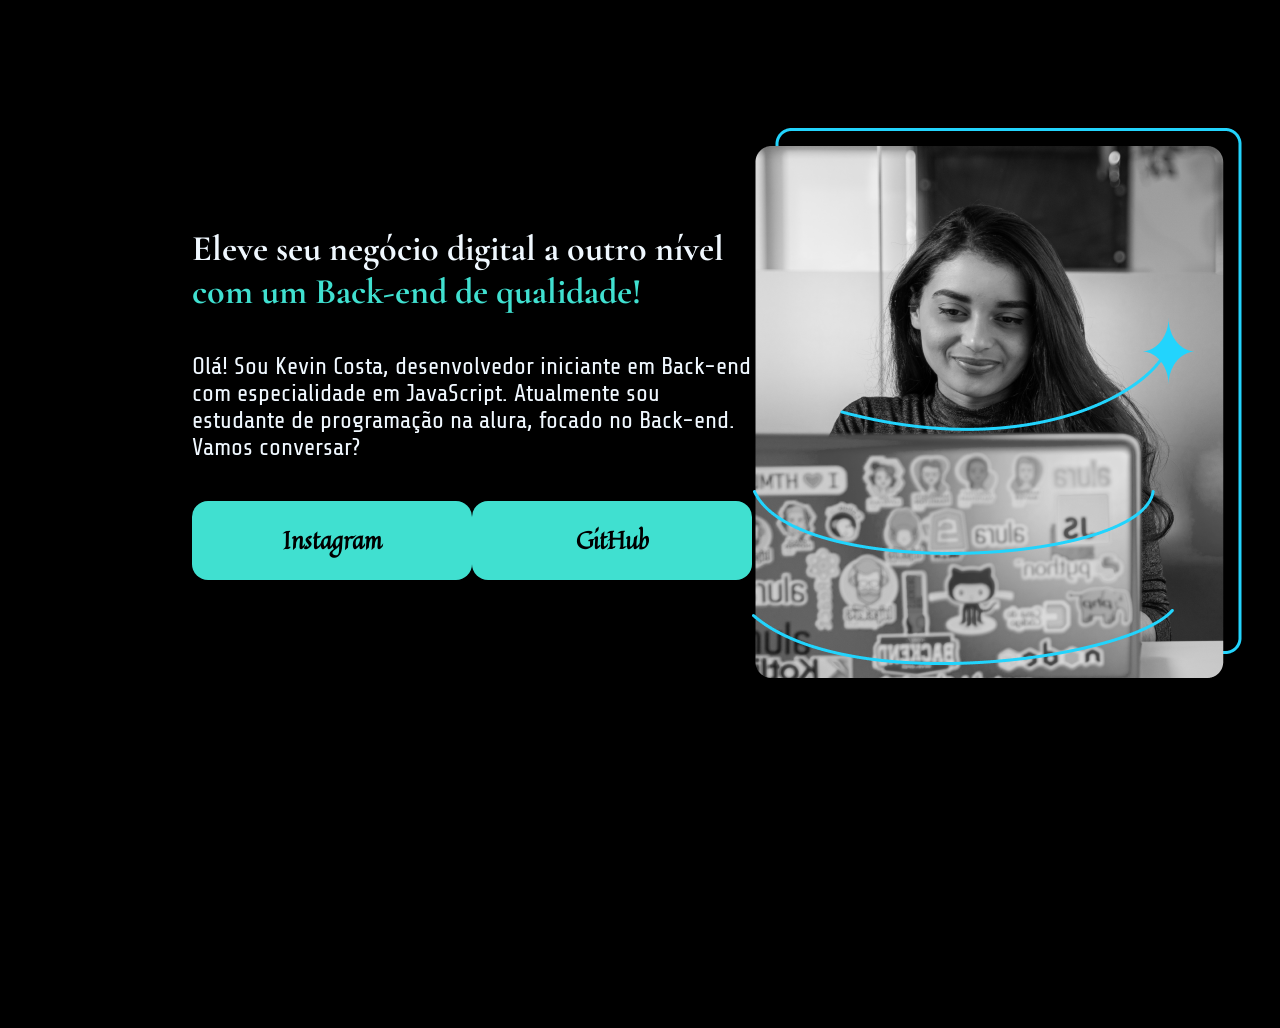
==== index.html @ 4f3ec19f "Estilizando a pagina" ====
<!DOCTYPE html>
<html lang="pt-BR">

<head>
    <meta charset="UTF-8">
    <meta http-equiv="X-UA-Compatible" content="IE=edge">
    <meta name="viewport" content="width=device-width, initial-scale=1.0">
    <title>Portifolio</title>
    <link rel="stylesheet" href="style.css">
</head>

<body>
    <header></header>
    <main class="apresentacao">
        <section class="apresentacao__conteudo">
            <h1 class="apresentacao__titulo">Eleve seu negócio digital a outro nível <strong class="titulo-destaque">com
                    um Back-end de
                    qualidade!</strong></h1>
            <p class="apresentacao__texto">Olá! Sou Kevin Costa, desenvolvedor iniciante em Back-end com especialidade
                em JavaScript.
                Atualmente sou estudante de programação na alura, focado no Back-end. Vamos conversar?</p>
            <div class="apresentacao__conteudo__links">
                <a class="apresentacao__link" href="https://instagram.com">Instagram</a>
                <a class="apresentacao__link" href="https://github.com/dashboard">GitHub</a>
            </div>
        </section>
        <img src="img/Imagem.png" alt="foto de uma desenvolvedora codando">
    </main>
    <footer></footer>
</body>

</html>
---- style.css ----
@import url('https://fonts.googleapis.com/css2?family=Cormorant+Garamond:ital,wght@0,300..700;1,300..700&family=Quintessential&family=Share+Tech&display=swap');

* {
    margin: 0;
    padding: 0;
}

body {
    height: 100vh;
    box-sizing: border-box;
    background-color: black;
    color: aliceblue;
}

.titulo-destaque {
    color: turquoise;
}

.apresentacao {
    margin: 10% 15%;
    display: flex;
    align-items: center;
    justify-content: space-between;
}

.apresentacao__conteudo {
    width: 615px;
    display: flex;
    flex-direction: column;
    gap: 40px;
}

.apresentacao__titulo {
    font-family: 'Cormorant Garamond', serif;
    font-size: 36px;
}

.apresentacao__texto {
    font-family: 'Share Tech', sans-serif;
    font-size: 24px;
}

.apresentacao__conteudo__links {
    display: flex;
    justify-content: space-between;
}

.apresentacao__link {
    background-color: turquoise;
    width: 280px;
    text-align: center;
    border-radius: 16px;
    font-size: 24px;
    padding: 21.5px 0;
    text-decoration: none;
    color: black;
    font-family: "Quintessential", serif;
    font-weight: bold;
}
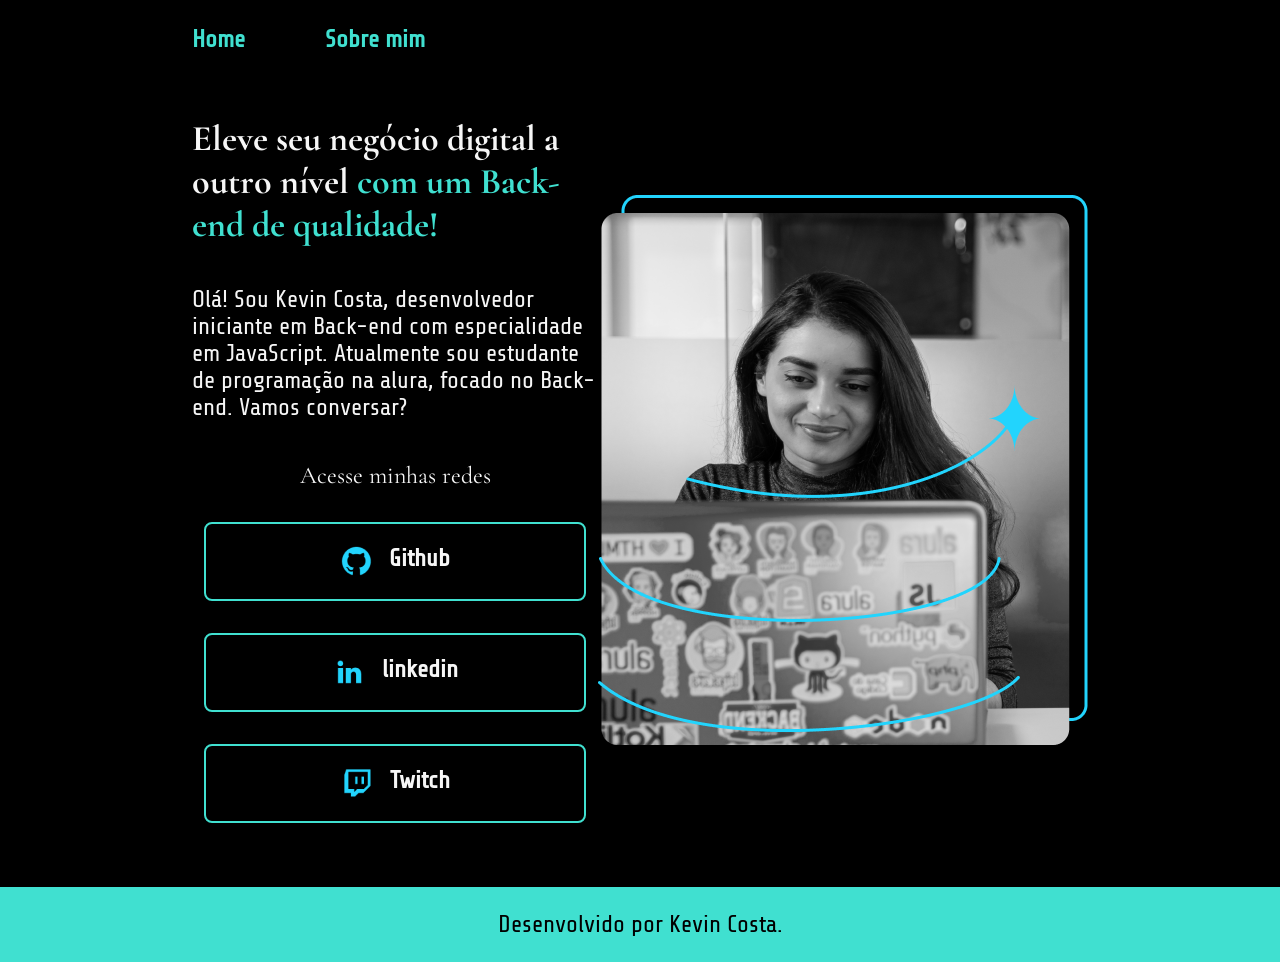
==== commit b5d111f0: "modificando site" ====
--- a/index.html
+++ b/index.html
@@ -10,23 +10,43 @@
 </head>
 
 <body>
-    <header></header>
+    <header class="cabecalho">
+        <nav class="cabecalho__menu">
+            <a class="cabecalho__menu__link" href="index.html">Home</a>
+            <a class="cabecalho__menu__link" href="about.html">Sobre mim</a>
+        </nav>
+    </header>
     <main class="apresentacao">
         <section class="apresentacao__conteudo">
-            <h1 class="apresentacao__titulo">Eleve seu negócio digital a outro nível <strong class="titulo-destaque">com
+            <h1 class="apresentacao__conteudo__titulo">Eleve seu negócio digital a outro nível <strong
+                    class="titulo-destaque">com
                     um Back-end de
                     qualidade!</strong></h1>
-            <p class="apresentacao__texto">Olá! Sou Kevin Costa, desenvolvedor iniciante em Back-end com especialidade
+            <p class="apresentacao__conteudo__texto">Olá! Sou Kevin Costa, desenvolvedor iniciante em Back-end com
+                especialidade
                 em JavaScript.
                 Atualmente sou estudante de programação na alura, focado no Back-end. Vamos conversar?</p>
-            <div class="apresentacao__conteudo__links">
-                <a class="apresentacao__link" href="https://instagram.com">Instagram</a>
-                <a class="apresentacao__link" href="https://github.com/dashboard">GitHub</a>
+            <div class="apresentacao__links">
+                <h2 class="apresentacao__links__subtitulo">Acesse minhas redes</h2>
+                <a class="apresentacao__links__link" href="https://github.com/rafaballerini">
+                    <img src="./img/github.png">
+                    Github
+                </a>
+                <a class="apresentacao__links__link" href="https://linkedin.com/in/rafaellaballerini">
+                    <img src="./img/linkedin.png">
+                    linkedin
+                </a>
+                <a class="apresentacao__links__link" href="https://twitch.tv/guilimadev">
+                    <img src="./img/twitch.png">
+                    Twitch
+                </a>
             </div>
         </section>
         <img src="img/Imagem.png" alt="foto de uma desenvolvedora codando">
     </main>
-    <footer></footer>
+    <footer class="rodape">
+        <p>Desenvolvido por Kevin Costa.</p>
+    </footer>
 </body>
 
 </html>
--- a/style.css
+++ b/style.css
@@ -1,23 +1,50 @@
 @import url('https://fonts.googleapis.com/css2?family=Cormorant+Garamond:ital,wght@0,300..700;1,300..700&family=Quintessential&family=Share+Tech&display=swap');
+
+:root {
+    --cor-primaria: #000000;
+    --cor-secundaria: #F6F6F6;
+    --cor-terciaria: #40E0D0;
+    --cor-hover: #272727;
+
+    --fonte-primaria: 'Cormorant Garamond', serif;
+    --fonte-secundaria: 'Share Tech', sans-serif;
+    --fonte-teciaria: 'Quintessential', serif;
+}
 
 * {
     margin: 0;
     padding: 0;
 }
 
-body {
-    height: 100vh;
+body{
     box-sizing: border-box;
-    background-color: black;
-    color: aliceblue;
+    background-color: var(--cor-primaria);
+    color: var(--cor-secundaria);
+}
+
+.cabecalho{
+    padding: 2% 0% 0% 15%;
+}
+
+.cabecalho__menu{
+    display: flex;
+    gap: 80px;
+}
+
+.cabecalho__menu__link{
+    font-family: var(--fonte-secundaria);
+    font-size: 1.5rem;
+    font-weight: 600;
+    color: var(--cor-terciaria);
+    text-decoration: none;
 }
 
 .titulo-destaque {
-    color: turquoise;
+    color: var(--cor-terciaria);
 }
 
 .apresentacao {
-    margin: 10% 15%;
+    margin: 5% 15%;
     display: flex;
     align-items: center;
     justify-content: space-between;
@@ -30,30 +57,52 @@
     gap: 40px;
 }
 
-.apresentacao__titulo {
-    font-family: 'Cormorant Garamond', serif;
-    font-size: 36px;
+.apresentacao__conteudo__titulo {
+    font-family: var(--fonte-primaria);
+    font-size: 2.25rem; /* 36 px*/
 }
 
-.apresentacao__texto {
-    font-family: 'Share Tech', sans-serif;
-    font-size: 24px;
+.apresentacao__conteudo__texto {
+    font-family: var(--fonte-secundaria);
+    font-size: 1.5rem; /* 24 px*/
 }
 
-.apresentacao__conteudo__links {
+.apresentacao__links{
     display: flex;
+    flex-direction: column;
     justify-content: space-between;
+    align-items: center;
+    gap: 32px;
 }
-
-.apresentacao__link {
-    background-color: turquoise;
-    width: 280px;
+.apresentacao__links__subtitulo{
+    font-family: var(--fonte-primaria);
+    font-weight: 400;
+    font-size: 1.5rem;
+}
+.apresentacao__links__link{
+    display: flex;
+    justify-content: center;
+    gap: 16px;
+    border: 2px solid var(--cor-terciaria);
+    width: 378px;
     text-align: center;
-    border-radius: 16px;
-    font-size: 24px;
+    border-radius: 8px;
+    font-size: 1.5rem;
+    font-weight: 600;
     padding: 21.5px 0;
     text-decoration: none;
-    color: black;
-    font-family: "Quintessential", serif;
-    font-weight: bold;
+    color: var(--cor-secundaria);
+    font-family: var(--fonte-secundaria);
+}
+.apresentacao__links__link:hover{
+    background-color: var(--cor-hover);
+}
+.rodape{
+    color: var(--cor-primaria);
+    background-color: var(--cor-terciaria);
+    padding: 24px;
+    text-align: center;
+    font-family: var(--fonte-secundaria);
+    font-size: 1.5rem;
+    font-weight: 400;
 }
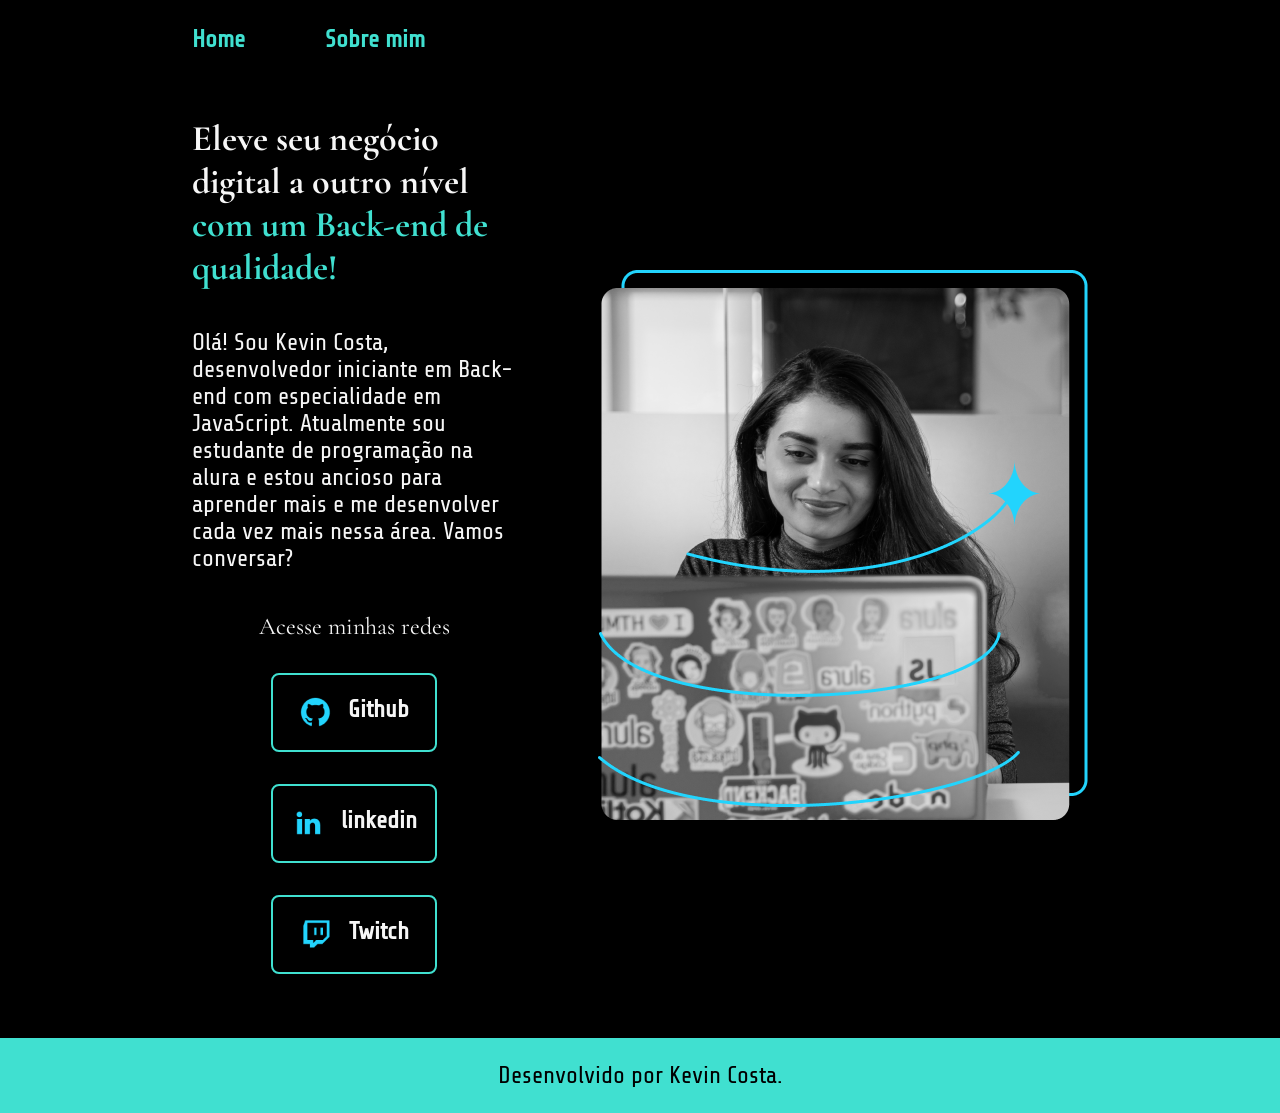
==== commit 56dbf504: "adicionando 'about.html'" ====
--- a/index.html
+++ b/index.html
@@ -23,26 +23,25 @@
                     um Back-end de
                     qualidade!</strong></h1>
             <p class="apresentacao__conteudo__texto">Olá! Sou Kevin Costa, desenvolvedor iniciante em Back-end com
-                especialidade
-                em JavaScript.
-                Atualmente sou estudante de programação na alura, focado no Back-end. Vamos conversar?</p>
+                especialidade em JavaScript. Atualmente sou estudante de programação na alura e estou ancioso
+                para aprender mais e me desenvolver cada vez mais nessa área. Vamos conversar?</p>
             <div class="apresentacao__links">
                 <h2 class="apresentacao__links__subtitulo">Acesse minhas redes</h2>
-                <a class="apresentacao__links__link" href="https://github.com/rafaballerini">
+                <a class="apresentacao__links__navegacao" href="https://github.com/NvK-z">
                     <img src="./img/github.png">
                     Github
                 </a>
-                <a class="apresentacao__links__link" href="https://linkedin.com/in/rafaellaballerini">
+                <a class="apresentacao__links__navegacao" href="https://www.linkedin.com/in/kevincosta-nvk-z">
                     <img src="./img/linkedin.png">
                     linkedin
                 </a>
-                <a class="apresentacao__links__link" href="https://twitch.tv/guilimadev">
+                <a class="apresentacao__links__navegacao" href="https://www.twitch.tv/tazz_dk">
                     <img src="./img/twitch.png">
                     Twitch
                 </a>
             </div>
         </section>
-        <img src="img/Imagem.png" alt="foto de uma desenvolvedora codando">
+        <img class="apresentao__imagem" src="img/Imagem.png" alt="foto de uma desenvolvedora codando">
     </main>
     <footer class="rodape">
         <p>Desenvolvido por Kevin Costa.</p>
--- a/style.css
+++ b/style.css
@@ -48,10 +48,11 @@
     display: flex;
     align-items: center;
     justify-content: space-between;
+    gap: 82px;
 }
 
 .apresentacao__conteudo {
-    width: 615px;
+    width: 50%;
     display: flex;
     flex-direction: column;
     gap: 40px;
@@ -74,17 +75,19 @@
     align-items: center;
     gap: 32px;
 }
+
 .apresentacao__links__subtitulo{
     font-family: var(--fonte-primaria);
     font-weight: 400;
     font-size: 1.5rem;
 }
-.apresentacao__links__link{
+
+.apresentacao__links__navegacao{
     display: flex;
     justify-content: center;
     gap: 16px;
     border: 2px solid var(--cor-terciaria);
-    width: 378px;
+    width: 50%;
     text-align: center;
     border-radius: 8px;
     font-size: 1.5rem;
@@ -94,9 +97,15 @@
     color: var(--cor-secundaria);
     font-family: var(--fonte-secundaria);
 }
+
 .apresentacao__links__link:hover{
     background-color: var(--cor-hover);
 }
+
+apresentao__imagem{
+    width: 50%;
+}
+
 .rodape{
     color: var(--cor-primaria);
     background-color: var(--cor-terciaria);
@@ -105,4 +114,19 @@
     font-family: var(--fonte-secundaria);
     font-size: 1.5rem;
     font-weight: 400;
+}
+
+@media (max-width: 1200px) {
+    .cabecalho {
+        padding: 10%;
+    }
+
+    .cabecalho__menu {
+        justify-content: center;
+        gap: 16px;
+    }
+
+    .apresentacao {
+        flex-direction: column-reverse;
+    }
 }
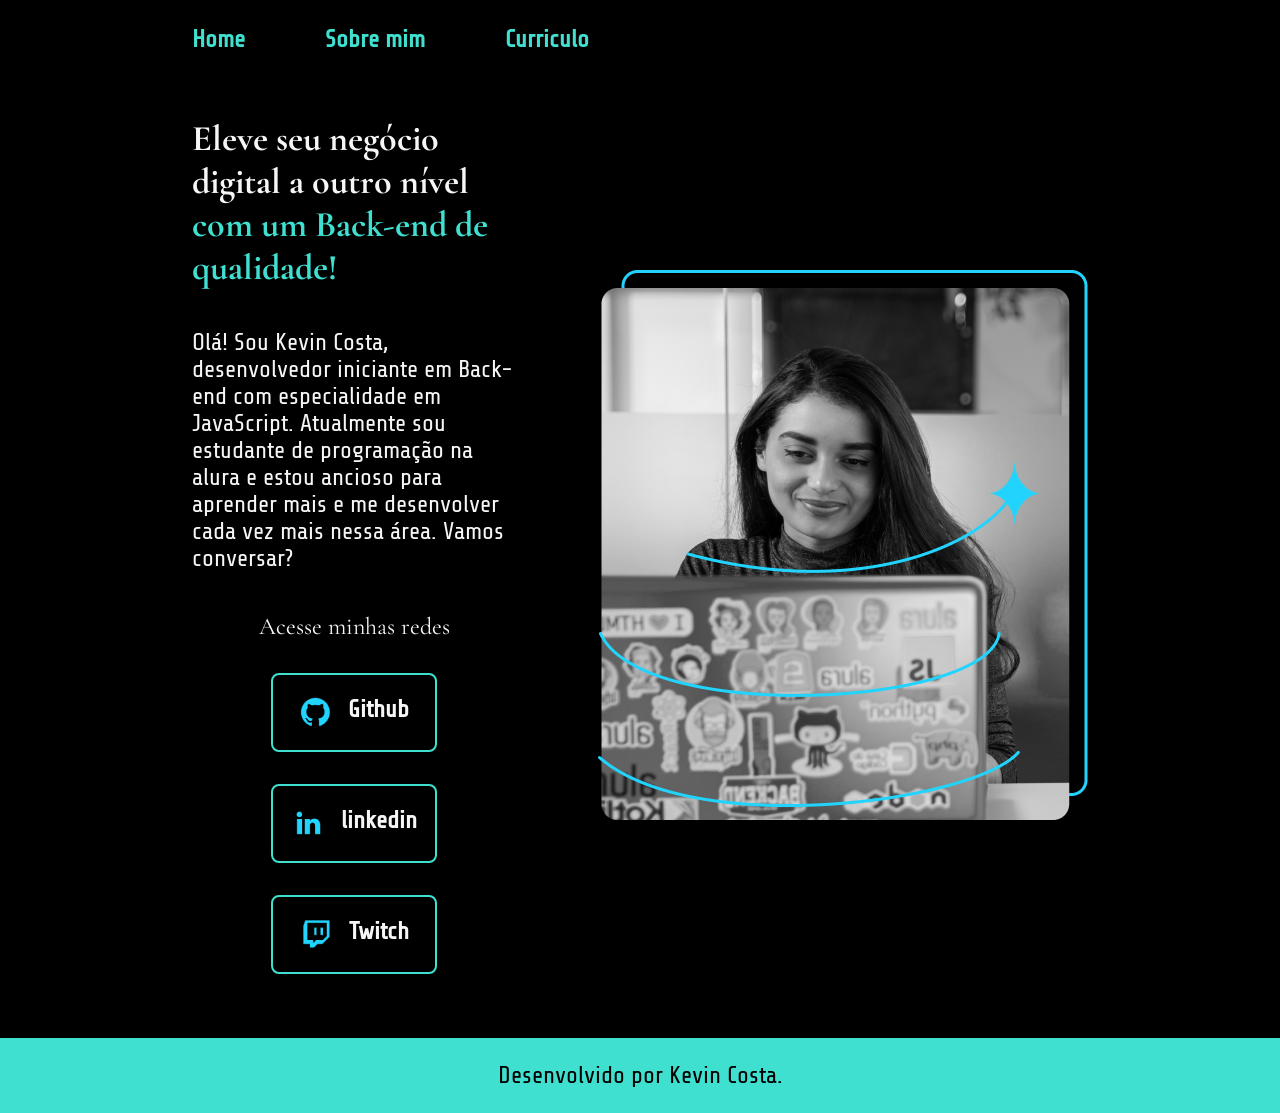
==== commit f3ded108: "adicionando curriculo.html" ====
--- a/index.html
+++ b/index.html
@@ -6,7 +6,7 @@
     <meta http-equiv="X-UA-Compatible" content="IE=edge">
     <meta name="viewport" content="width=device-width, initial-scale=1.0">
     <title>Portifolio</title>
-    <link rel="stylesheet" href="style.css">
+    <link rel="stylesheet" href="./styles/style.css">
 </head>
 
 <body>
@@ -14,38 +14,40 @@
         <nav class="cabecalho__menu">
             <a class="cabecalho__menu__link" href="index.html">Home</a>
             <a class="cabecalho__menu__link" href="about.html">Sobre mim</a>
+            <a class="cabecalho__menu__link" href="curriculo.html">Curriculo</a>
         </nav>
     </header>
+
     <main class="apresentacao">
         <section class="apresentacao__conteudo">
-            <h1 class="apresentacao__conteudo__titulo">Eleve seu negócio digital a outro nível <strong
-                    class="titulo-destaque">com
-                    um Back-end de
-                    qualidade!</strong></h1>
+            <h1 class="apresentacao__conteudo__titulo">Eleve seu negócio digital a outro nível
+                <strong class="titulo-destaque">com um Back-end de qualidade!</strong></h1>
             <p class="apresentacao__conteudo__texto">Olá! Sou Kevin Costa, desenvolvedor iniciante em Back-end com
                 especialidade em JavaScript. Atualmente sou estudante de programação na alura e estou ancioso
                 para aprender mais e me desenvolver cada vez mais nessa área. Vamos conversar?</p>
             <div class="apresentacao__links">
                 <h2 class="apresentacao__links__subtitulo">Acesse minhas redes</h2>
                 <a class="apresentacao__links__navegacao" href="https://github.com/NvK-z">
-                    <img src="./img/github.png">
+                    <img src="./assets/github.png">
                     Github
                 </a>
                 <a class="apresentacao__links__navegacao" href="https://www.linkedin.com/in/kevincosta-nvk-z">
-                    <img src="./img/linkedin.png">
+                    <img src="./assets/linkedin.png">
                     linkedin
                 </a>
                 <a class="apresentacao__links__navegacao" href="https://www.twitch.tv/tazz_dk">
-                    <img src="./img/twitch.png">
+                    <img src="./assets/twitch.png">
                     Twitch
                 </a>
             </div>
         </section>
-        <img class="apresentao__imagem" src="img/Imagem.png" alt="foto de uma desenvolvedora codando">
+        <img class="apresentao__imagem" src="assets/Imagem.png" alt="foto de uma desenvolvedora codando">
     </main>
+
     <footer class="rodape">
         <p>Desenvolvido por Kevin Costa.</p>
     </footer>
+    
 </body>
 
 </html>
--- a/styles/style.css
+++ b/styles/style.css
@@ -0,0 +1,137 @@
+@import url('https://fonts.googleapis.com/css2?family=Cormorant+Garamond:ital,wght@0,300..700;1,300..700&family=Quintessential&family=Share+Tech&display=swap');
+
+:root {
+    --cor-primaria: #000000;
+    --cor-secundaria: #F6F6F6;
+    --cor-terciaria: #40E0D0;
+    --cor-hover: #272727;
+
+    --fonte-primaria: 'Cormorant Garamond', serif;
+    --fonte-secundaria: 'Share Tech', sans-serif;
+    --fonte-teciaria: 'Quintessential', serif;
+}
+
+* {
+    margin: 0;
+    padding: 0;
+}
+
+body{
+    box-sizing: border-box;
+    background-color: var(--cor-primaria);
+    color: var(--cor-secundaria);
+}
+
+.cabecalho{
+    padding: 2% 0% 0% 15%;
+}
+
+.cabecalho__menu{
+    display: flex;
+    gap: 80px;
+}
+
+.cabecalho__menu__link{
+    font-family: var(--fonte-secundaria);
+    font-size: 1.5rem;
+    font-weight: 600;
+    color: var(--cor-terciaria);
+    text-decoration: none;
+}
+
+.apresentacao {
+    margin: 5% 15%;
+    display: flex;
+    align-items: center;
+    justify-content: space-between;
+    gap: 82px;
+}
+
+.apresentacao__conteudo {
+    width: 50%;
+    display: flex;
+    flex-direction: column;
+    gap: 40px;
+}
+
+.apresentacao__conteudo__titulo {
+    font-family: var(--fonte-primaria);
+    font-size: 2.25rem; /* 36 px*/
+}
+
+.titulo-destaque {
+    color: var(--cor-terciaria);
+}
+
+.apresentacao__conteudo__texto {
+    font-family: var(--fonte-secundaria);
+    font-size: 1.5rem; /* 24 px*/
+}
+
+.apresentacao__links{
+    display: flex;
+    flex-direction: column;
+    justify-content: space-between;
+    align-items: center;
+    gap: 32px;
+}
+
+.apresentacao__links__subtitulo{
+    font-family: var(--fonte-primaria);
+    font-weight: 400;
+    font-size: 1.5rem;
+}
+
+.apresentacao__links__navegacao{
+    display: flex;
+    justify-content: center;
+    gap: 16px;
+    border: 2px solid var(--cor-terciaria);
+    width: 50%;
+    text-align: center;
+    border-radius: 8px;
+    font-size: 1.5rem;
+    font-weight: 600;
+    padding: 21.5px 0;
+    text-decoration: none;
+    color: var(--cor-secundaria);
+    font-family: var(--fonte-secundaria);
+}
+
+.apresentacao__links__link:hover{
+    background-color: var(--cor-hover);
+}
+
+.apresentacao__imagem{
+    width: 50%;
+}
+
+.rodape{
+    color: var(--cor-primaria);
+    background-color: var(--cor-terciaria);
+    padding: 24px;
+    text-align: center;
+    font-family: var(--fonte-secundaria);
+    font-size: 1.5rem;
+    font-weight: 400;
+}
+
+@media (max-width: 1200px) {
+    .cabecalho {
+        padding: 10%;
+    }
+
+    .cabecalho__menu {
+        justify-content: center;
+        gap: 16px;
+    }
+
+    .apresentacao {
+        flex-direction: column-reverse;
+        padding: 5%;
+    }
+
+    .apresentacao__conteudo {
+        width: auto;
+    }
+}
